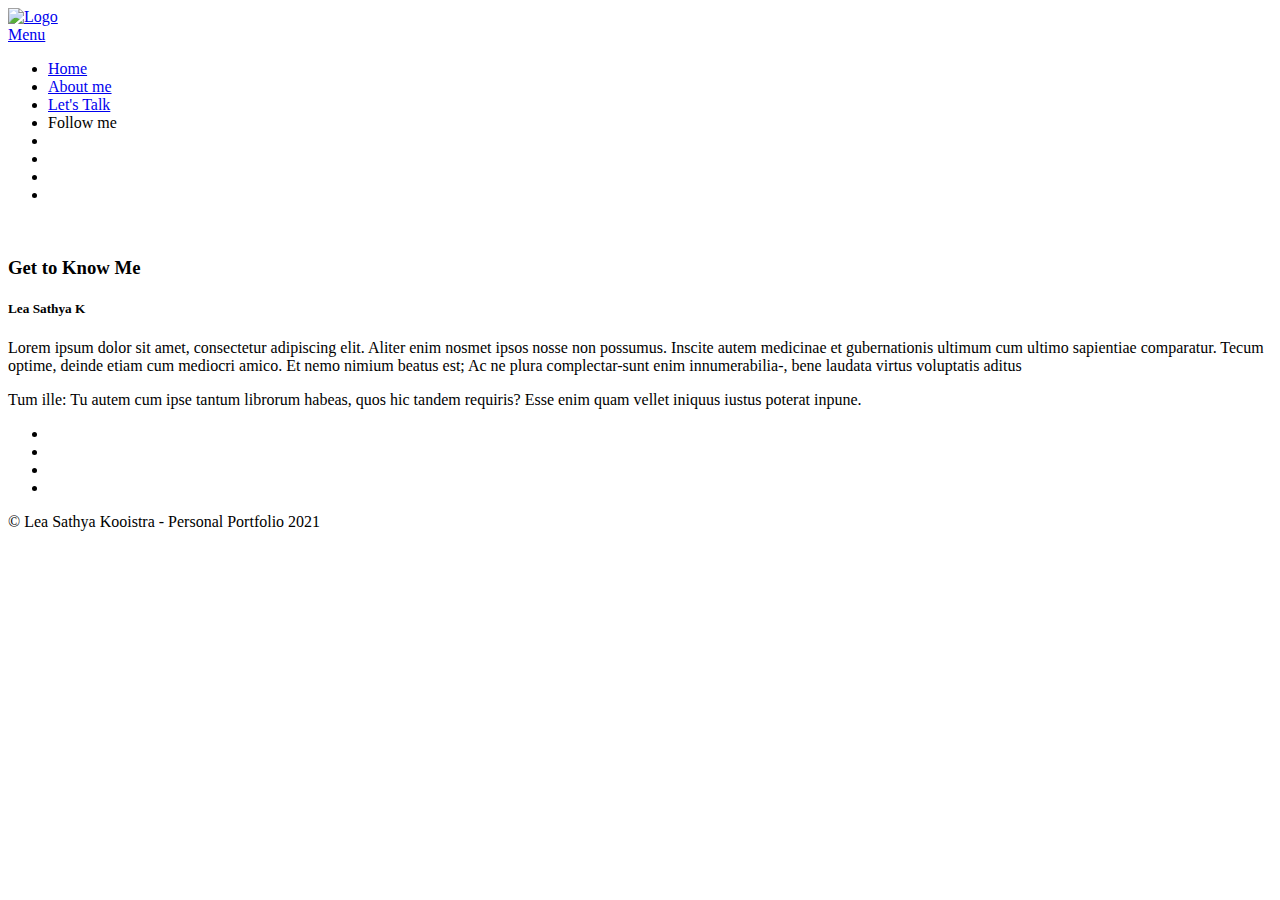
==== about.html @ f529f559 "Add files via upload" ====
<!DOCTYPE html>
<html lang="en">

<head>
    <meta charset="utf-8">
    <meta http-equiv="X-UA-Compatible" content="IE=edge">
    <meta name="viewport" content="width=device-width, initial-scale=1">
    <!-- The above 3 meta tags *must* come first in the head; any other head content must come *after* these tags -->
    <title>Lea Sathya</title>
    <link rel="icon" href="img/newfav.png" type="image/x-icon">

    <!-- Bootstrap -->
    <link href="css/bootstrap.min.css" rel="stylesheet">
    <link href="ionicons/css/ionicons.min.css" rel="stylesheet">

    <!-- main css -->
    <link href="css/style.css" rel="stylesheet">
    <link rel="stylesheet" type="text/css" href="font/flaticon.css">

    <!-- modernizr -->
    <script src="js/modernizr.js"></script>

    <!-- HTML5 shim and Respond.js for IE8 support of HTML5 elements and media queries -->
    <!-- WARNING: Respond.js doesn't work if you view the page via file:// -->
    <!--[if lt IE 9]>
      <script src="https://oss.maxcdn.com/html5shiv/3.7.2/html5shiv.min.js"></script>
      <script src="https://oss.maxcdn.com/respond/1.4.2/respond.min.js"></script>
    <![endif]-->
</head>

<body>

    <!-- Preloader -->
    <div id="preloader">
        <div class="pre-container">
            <div class="spinner">
                <div class="double-bounce1"></div>
                <div class="double-bounce2"></div>
            </div>
        </div>
    </div>
    <!-- end Preloader -->

    <div class="container-fluid">
        <!-- box-header -->
        <header class="box-header">
            <div class="box-logo">
                <a href="index.html"><img src="img/new_logo_one.png" width="80" alt="Logo"></a>
            </div>
            <!-- box-nav -->
            <a class="box-primary-nav-trigger" href="#0">
                <span class="box-menu-text">Menu</span><span class="box-menu-icon"></span>
            </a>
        </header>
        <!-- end box-header -->

        <!-- nav -->
        <nav>
            <ul class="box-primary-nav">

                <li><a href="index.html">Home</a></li>
                <li><a href="about.html">About me</a></li>
                <li><a href="contact.html">Let's Talk</a></li>



                <li class="box-label">Follow me</li>

                <li class="box-social"><a href="https://mail.google.com/mail/u/0/#inbox?compose=GTvVlcSDbSGpxnBnzPdzPXzrlBTNfLLJLLlpHpjfSrGqhmkmNtLmPDBrzhtRQwdlVFwfVfpSzbMhT"><i class="flaticon-mail"></i></a></li>
                <li class="box-social"><a href="https://www.linkedin.com/in/leasathya/"><i class="flaticon-linkedin"></i></a></li>
                <li class="box-social"><a href="https://www.behance.net/leasathya"><i class="flaticon-behance"></i></a></li>
                <li class="box-social"><a href="https://www.instagram.com/lea.sthya/"><i class="flaticon-instagram"></i></a></li>
            </ul>
        </nav>
        <!-- end nav -->
    </div>
    <!-- Main container -->
    <div class="container main-container clearfix">
        <div class="col-md-6">
            <img src="img/Resume.png" class="img-responsive" alt="" />
        </div>
        <div class="col-md-6">
            <h3 class="uppercase">Get to Know Me </h3>
            <h5>Lea Sathya K</h5>
            <div class="h-30"></div>
            <p>Lorem ipsum dolor sit amet, consectetur adipiscing elit. Aliter enim nosmet ipsos nosse non possumus. Inscite autem medicinae et gubernationis ultimum cum ultimo sapientiae comparatur. Tecum optime, deinde etiam cum mediocri amico. Et nemo nimium beatus est; Ac ne plura complectar-sunt enim innumerabilia-, bene laudata virtus voluptatis aditus </p>

            <p>Tum ille: Tu autem cum ipse tantum librorum habeas, quos hic tandem requiris? Esse enim quam vellet iniquus iustus poterat inpune. </p>
            <div class="h-10"></div>
            <ul class="social-ul">
                <li class="box-social"><a href="https://mail.google.com/mail/u/0/#inbox?compose=GTvVlcSDbSGpxnBnzPdzPXzrlBTNfLLJLLlpHpjfSrGqhmkmNtLmPDBrzhtRQwdlVFwfVfpSzbMhT"><i class="flaticon-mail"></i></a></li>
                <li class="box-social"><a href="https://www.linkedin.com/in/leasathya/"><i class="flaticon-linkedin"></i></a></li>
                <li class="box-social"><a href="https://www.behance.net/leasathya"><i class="flaticon-behance"></i></a></li>
                <li class="box-social"><a href="https://www.instagram.com/lea.sthya/"><i class="flaticon-instagram"></i></a></li>
            </ul>


        </div>
    </div>
    <!-- end Main container -->


    <!-- footer -->
    <footer>
        <div class="container-fluid">
            <p class="copyright">© Lea Sathya Kooistra - Personal Portfolio 2021</p>
        </div>
    </footer>
    <!-- end footer -->

    <!-- back to top -->
    <a href="#0" class="cd-top"><i class="flaticon-upload"></i></a>    <!-- end back to top -->



    <!-- jQuery -->
    <script src="js/jquery-2.1.1.js"></script>
    <!--  plugins -->
    <script src="js/bootstrap.min.js"></script>
    <script src="js/menu.js"></script>
    <script src="js/animated-headline.js"></script>
    <script src="js/isotope.pkgd.min.js"></script>


    <!--  custom script -->
    <script src="js/custom.js"></script>
    
    <!-- google analytics  -->
    <script>
        (function (i, s, o, g, r, a, m) {
            i['GoogleAnalyticsObject'] = r;
            i[r] = i[r] || function () {
                (i[r].q = i[r].q || []).push(arguments)
            }, i[r].l = 1 * new Date();
            a = s.createElement(o),
                m = s.getElementsByTagName(o)[0];
            a.async = 1;
            a.src = g;
            m.parentNode.insertBefore(a, m)
        })(window, document, 'script', 'https://www.google-analytics.com/analytics.js', 'ga');

        ga('create', 'UA-76796224-1', 'auto');
        ga('send', 'pageview');
    </script>

</body>

</html>
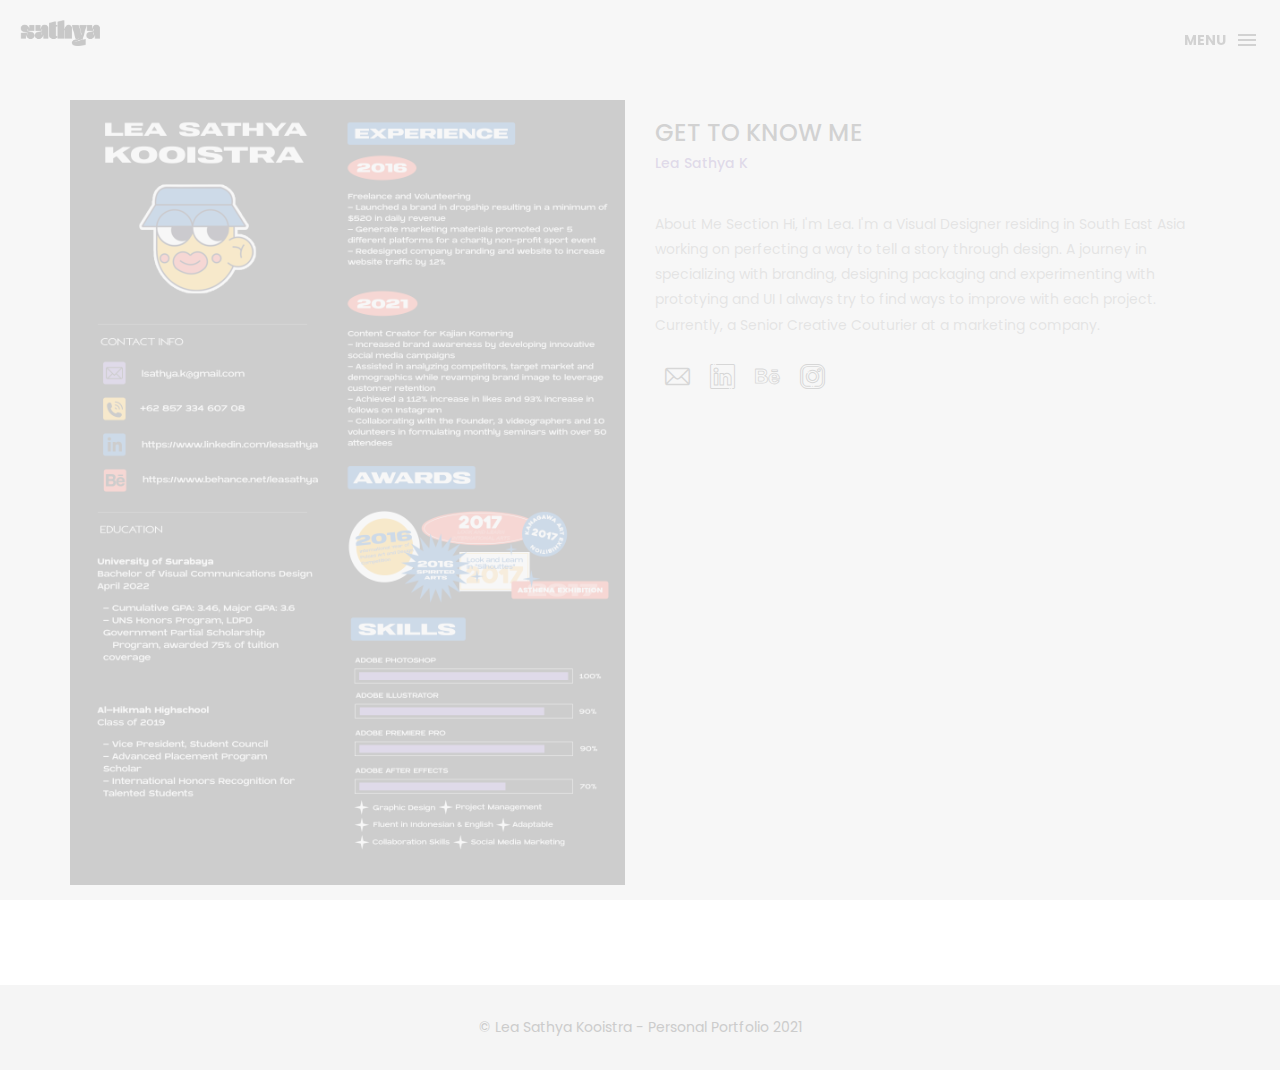
==== commit 4c2c33d6: "Update about.html" ====
--- a/about.html
+++ b/about.html
@@ -83,9 +83,8 @@
             <h3 class="uppercase">Get to Know Me </h3>
             <h5>Lea Sathya K</h5>
             <div class="h-30"></div>
-            <p>Lorem ipsum dolor sit amet, consectetur adipiscing elit. Aliter enim nosmet ipsos nosse non possumus. Inscite autem medicinae et gubernationis ultimum cum ultimo sapientiae comparatur. Tecum optime, deinde etiam cum mediocri amico. Et nemo nimium beatus est; Ac ne plura complectar-sunt enim innumerabilia-, bene laudata virtus voluptatis aditus </p>
-
-            <p>Tum ille: Tu autem cum ipse tantum librorum habeas, quos hic tandem requiris? Esse enim quam vellet iniquus iustus poterat inpune. </p>
+            <p> About Me Section
+Hi, I'm Lea. I'm a Visual Designer residing in South East Asia working on perfecting a way to tell a story through design. A journey in specializing with branding, designing packaging and experimenting with prototying and UI I always try to find ways to improve with each project. Currently, a Senior Creative Couturier at a marketing company. </p>
             <div class="h-10"></div>
             <ul class="social-ul">
                 <li class="box-social"><a href="https://mail.google.com/mail/u/0/#inbox?compose=GTvVlcSDbSGpxnBnzPdzPXzrlBTNfLLJLLlpHpjfSrGqhmkmNtLmPDBrzhtRQwdlVFwfVfpSzbMhT"><i class="flaticon-mail"></i></a></li>
@@ -145,4 +144,4 @@
 
 </body>
 
-</html>+</html>
--- a/css/style.css
+++ b/css/style.css
@@ -0,0 +1,1179 @@
+/*
+* Box Theme
+* Created by : Ahmed Eissa
+* website : www.ahmedessa.net
+* behance : https://www.behance.net/3essa
+*/
+
+
+/* Table of Content
+==================================================
+	- Google fonts & font family -
+	- General -
+    - typography -
+    - Preloader -
+	- Header -
+    - box intro section -
+    - Portfoilo section -
+    - Footer -
+    - About page -
+    - Services page -
+    - contact page -
+    - Portfolio single page -
+    - Responsive media queries -
+*/
+
+
+/* Google fonts & font family
+==================================================*/
+
+@import url(https://fonts.googleapis.com/css?family=Poppins:400,500,600,700);
+
+/* General
+==================================================*/
+
+html,
+body {
+    height: 100%;
+    font-family: 'Poppins', sans-serif;
+    line-height: 1.8;
+    color: #999
+}
+
+.no-padding {
+    padding-left: 0;
+    padding-right: 0;
+}
+
+.no-padding [class^="col-"] {
+    padding-left: 0;
+    padding-right: 0;
+}
+
+.main-container {
+    padding: 100px 0;
+}
+
+.center {
+    text-align: center;
+}
+
+a {
+    -webkit-transition: all .3s;
+    transition: all .3s
+}
+
+.uppercase {
+    text-transform: uppercase;
+}
+
+.h-30 {
+    height: 30px
+}
+
+.h-10 {
+    height: 10px
+}
+
+.color {
+    color: #7f63b0;
+    font-size: 11px;
+}
+
+
+/* typography
+==================================================*/
+
+h1 {
+    color: #393939;
+    font-size: 60px;
+    text-transform: uppercase;
+}
+
+h3 {
+    color: #393939;
+}
+
+h5 {
+    color: #7f63b0;
+}
+
+
+/* preloader
+==================================================*/
+
+#preloader {
+    position: fixed;
+    top: 0;
+    left: 0;
+    right: 0;
+    bottom: 0;
+    background-color: #f5f5f5;
+    /* change if the mask should be a color other than white */
+    z-index: 1000;
+    /* makes sure it stays on top */
+}
+
+.pre-container {
+    position: absolute;
+    left: 50%;
+    top: 50%;
+    bottom: auto;
+    right: auto;
+    -webkit-transform: translateX(-50%) translateY(-50%);
+    transform: translateX(-50%) translateY(-50%);
+    text-align: center;
+}
+
+.spinner {
+    width: 40px;
+    height: 40px;
+    position: relative;
+    margin: 100px auto;
+}
+
+.double-bounce1,
+.double-bounce2 {
+    width: 100%;
+    height: 100%;
+    border-radius: 50%;
+    background-color: #7f63b0
+    opacity: 0.6;
+    position: absolute;
+    top: 0;
+    left: 0;
+    -webkit-animation: bounce 2.0s infinite ease-in-out;
+    animation: bounce 2.0s infinite ease-in-out;
+}
+
+.double-bounce2 {
+    -webkit-animation-delay: -1.0s;
+    animation-delay: -1.0s;
+}
+
+@-webkit-keyframes bounce {
+    0%,
+    100% {
+        -webkit-transform: scale(0.0)
+    }
+    50% {
+        -webkit-transform: scale(1.0)
+    }
+}
+
+@keyframes bounce {
+    0%,
+    100% {
+        transform: scale(0.0);
+        -webkit-transform: scale(0.0);
+    }
+    50% {
+        transform: scale(1.0);
+        -webkit-transform: scale(1.0);
+    }
+}
+
+
+/* headr
+==================================================*/
+
+.box-header {
+    position: absolute;
+    top: 0;
+    left: 0;
+    background: rgba(255, 255, 255, 0.95);
+    height: 50px;
+    width: 100%;
+    z-index: 3;
+    box-shadow: 0 1px 2px rgba(0, 0, 0, 0.3);
+    -webkit-font-smoothing: antialiased;
+    -moz-osx-font-smoothing: grayscale;
+}
+
+.box-header {
+    height: 80px;
+    background: transparent;
+    box-shadow: none;
+}
+
+.box-header {
+    -webkit-transition: background-color 0.3s;
+    transition: background-color 0.3s;
+    -webkit-transform: translate3d(0, 0, 0);
+    transform: translate3d(0, 0, 0);
+    -webkit-backface-visibility: hidden;
+    backface-visibility: hidden;
+}
+
+.box-header.is-fixed {
+    position: fixed;
+    top: -80px;
+    background-color: rgba(255, 255, 255, 0.96);
+    -webkit-transition: -webkit-transform 0.3s;
+    transition: -webkit-transform 0.3s;
+    transition: transform 0.3s;
+    transition: transform 0.3s, -webkit-transform 0.3s;
+}
+
+.box-header.is-visible {
+    -webkit-transform: translate3d(0, 100%, 0);
+    transform: translate3d(0, 100%, 0);
+}
+
+.box-header.menu-is-open {
+    background-color: rgba(255, 255, 255, 0.96);
+}
+
+.box-logo {
+    display: block;
+    padding: 20px;
+}
+
+.box-primary-nav-trigger {
+    position: absolute;
+    right: 0;
+    top: 0;
+    height: 100%;
+    width: 50px;
+    background-color: #fff;
+}
+
+.box-primary-nav-trigger .box-menu-text {
+    color: #393939;
+    text-transform: uppercase;
+    font-weight: 700;
+    display: none;
+}
+
+.box-primary-nav-trigger .box-menu-icon {
+    display: inline-block;
+    position: absolute;
+    left: 50%;
+    top: 50%;
+    bottom: auto;
+    right: auto;
+    -webkit-transform: translateX(-50%) translateY(-50%);
+    transform: translateX(-50%) translateY(-50%);
+    width: 18px;
+    height: 2px;
+    background-color: #393939;
+    -webkit-transition: background-color 0.3s;
+    transition: background-color 0.3s;
+    list-style: none;
+}
+
+.box-primary-nav-trigger .box-menu-icon::before,
+.box-primary-nav-trigger .box-menu-icon:after {
+    content: '';
+    width: 100%;
+    height: 100%;
+    position: absolute;
+    background-color: #393939;
+    right: 0;
+    -webkit-transition: -webkit-transform .3s, top .3s, background-color 0s;
+    -webkit-transition: top .3s, background-color 0s, -webkit-transform .3s;
+    transition: top .3s, background-color 0s, -webkit-transform .3s;
+    transition: transform .3s, top .3s, background-color 0s;
+    transition: transform .3s, top .3s, background-color 0s, -webkit-transform .3s;
+}
+
+.box-primary-nav-trigger .box-menu-icon::before {
+    top: -5px;
+}
+
+.box-primary-nav-trigger .box-menu-icon::after {
+    top: 5px;
+}
+
+.box-primary-nav-trigger .box-menu-icon.is-clicked {
+    background-color: rgba(255, 255, 255, 0);
+}
+
+.box-primary-nav-trigger .box-menu-icon.is-clicked::before,
+.box-primary-nav-trigger .box-menu-icon.is-clicked::after {
+    background-color: 393939;
+}
+
+.box-primary-nav-trigger .box-menu-icon.is-clicked::before {
+    top: 0;
+    -webkit-transform: rotate(135deg);
+    transform: rotate(135deg);
+}
+
+.box-primary-nav-trigger .box-menu-icon.is-clicked::after {
+    top: 0;
+    -webkit-transform: rotate(225deg);
+    transform: rotate(225deg);
+}
+
+.box-primary-nav-trigger {
+    width: 100px;
+    padding-left: 1em;
+    background-color: transparent;
+    height: 30px;
+    line-height: 30px;
+    right: 10px;
+    top: 50%;
+    bottom: auto;
+    -webkit-transform: translateY(-50%);
+    transform: translateY(-50%);
+}
+
+.box-primary-nav-trigger .box-menu-text {
+    display: inline-block;
+}
+
+.box-primary-nav-trigger .box-menu-icon {
+    left: auto;
+    right: 1em;
+    -webkit-transform: translateX(0) translateY(-50%);
+    transform: translateX(0) translateY(-50%);
+}
+
+.box-primary-nav {
+    position: fixed;
+    left: 0;
+    top: 0;
+    height: 100%;
+    width: 100%;
+    background: rgba(0, 0, 0, 0.96);
+    z-index: 2;
+    text-align: center;
+    padding: 50px 0;
+    -webkit-backface-visibility: hidden;
+    backface-visibility: hidden;
+    overflow: auto;
+    -webkit-overflow-scrolling: touch;
+    -webkit-transform: translateY(-100%);
+    transform: translateY(-100%);
+    -webkit-transition-property: -webkit-transform;
+    transition-property: -webkit-transform;
+    transition-property: transform;
+    transition-property: transform, -webkit-transform;
+    -webkit-transition-duration: 0.4s;
+    transition-duration: 0.4s;
+    list-style: none;
+}
+
+.box-primary-nav li {
+    font-size: 22px;
+    font-size: 1.375rem;
+    font-weight: 300;
+    -webkit-font-smoothing: antialiased;
+    -moz-osx-font-smoothing: grayscale;
+    margin: .2em 0;
+    text-transform: capitalize;
+}
+
+.box-primary-nav a {
+    display: inline-block;
+    padding: .4em 1em;
+    border-radius: 0.25em;
+    -webkit-transition: all 0.2s;
+    transition: all 0.2s;
+    color: #fff;
+    text-decoration: none;
+    font-weight: bold;
+}
+.box-primary-nav a:focus {
+    outline: none;
+}
+
+.no-touch .box-primary-nav a:hover {
+    text-decoration: none;
+    color: #ddd;
+}
+
+.box-primary-nav .box-label {
+    color: #7f63b0;
+    text-transform: uppercase;
+    font-weight: 700;
+    font-size: 17px;
+    margin: 2.4em 0 .8em;
+}
+
+.box-primary-nav .box-social {
+    display: inline-block;
+    margin: 10px .4em;
+}
+
+.box-primary-nav .box-social a {
+    width: 30px;
+    height: 30px;
+    padding: 0;
+    font-size: 30px
+}
+
+.box-primary-nav.is-visible {
+    -webkit-transform: translateY(0);
+    transform: translateY(0);
+}
+
+.box-primary-nav {
+    padding: 150px 0 0;
+}
+
+.box-primary-nav li {
+    font-size: 18px;
+}
+
+
+/* box-intro
+==================================================*/
+
+.box-intro {
+    text-align: center;
+    display: table;
+    height: 100vh;
+    width: 100%;
+}
+
+.box-intro .table-cell {
+    display: table-cell;
+    vertical-align: middle;
+}
+
+.box-intro em {
+    font-style: normal;
+    text-transform: uppercase
+}
+
+b i:last-child {
+    color: #7f63b0 !important;
+}
+
+.box-intro h5 {
+    letter-spacing: 4px;
+    text-transform: uppercase;
+    color: #999;
+    line-height: 1.7
+}
+
+
+/* mouse effect */
+
+.mouse {
+    position: absolute;
+    width: 22px;
+    height: 42px;
+    bottom: 40px;
+    left: 50%;
+    margin-left: -12px;
+    border-radius: 15px;
+    border: 2px solid #888;
+    -webkit-animation: intro 1s;
+    animation: intro 1s;
+}
+
+.scroll {
+    display: block;
+    width: 3px;
+    height: 3px;
+    margin: 6px auto;
+    border-radius: 4px;
+    background: #888;
+    -webkit-animation: finger 2s infinite;
+    animation: finger 2s infinite;
+}
+
+@-webkit-keyframes intro {
+    0% {
+        opacity: 0;
+        -webkit-transform: translateY(40px);
+        transform: translateY(40px);
+    }
+    100% {
+        opacity: 1;
+        -webkit-transform: translateY(0);
+        transform: translateY(0);
+    }
+}
+
+@keyframes intro {
+    0% {
+        opacity: 0;
+        -webkit-transform: translateY(40px);
+        transform: translateY(40px);
+    }
+    100% {
+        opacity: 1;
+        -webkit-transform: translateY(0);
+        transform: translateY(0);
+    }
+}
+
+@-webkit-keyframes finger {
+    0% {
+        opacity: 1;
+    }
+    100% {
+        opacity: 0;
+        -webkit-transform: translateY(20px);
+        transform: translateY(20px);
+    }
+}
+
+@keyframes finger {
+    0% {
+        opacity: 1;
+    }
+    100% {
+        opacity: 0;
+        -webkit-transform: translateY(20px);
+        transform: translateY(20px);
+    }
+}
+
+
+/* text rotate */
+
+.box-headline {
+    font-size: 130px;
+    line-height: 1.0;
+}
+
+.box-words-wrapper {
+    display: inline-block;
+    position: relative;
+}
+
+.box-words-wrapper b {
+    display: inline-block;
+    position: absolute;
+    white-space: nowrap;
+    left: 0;
+    top: 0;
+}
+
+.box-words-wrapper b.is-visible {
+    position: relative;
+}
+
+.no-js .box-words-wrapper b {
+    opacity: 0;
+}
+
+.no-js .box-words-wrapper b.is-visible {
+    opacity: 1;
+}
+
+.box-headline.rotate-2 .box-words-wrapper {
+    -webkit-perspective: 300px;
+    perspective: 300px;
+}
+
+.box-headline.rotate-2 i,
+.box-headline.rotate-2 em {
+    display: inline-block;
+    -webkit-backface-visibility: hidden;
+    backface-visibility: hidden;
+}
+
+.box-headline.rotate-2 b {
+    opacity: 0;
+}
+
+.box-headline.rotate-2 i {
+    -webkit-transform-style: preserve-3d;
+    transform-style: preserve-3d;
+    -webkit-transform: translateZ(-20px) rotateX(90deg);
+    transform: translateZ(-20px) rotateX(90deg);
+    opacity: 0;
+}
+
+.is-visible .box-headline.rotate-2 i {
+    opacity: 1;
+}
+
+.box-headline.rotate-2 i.in {
+    -webkit-animation: box-rotate-2-in 0.4s forwards;
+    animation: box-rotate-2-in 0.4s forwards;
+}
+
+.box-headline.rotate-2 i.out {
+    -webkit-animation: box-rotate-2-out 0.4s forwards;
+    animation: box-rotate-2-out 0.4s forwards;
+}
+
+.box-headline.rotate-2 em {
+    -webkit-transform: translateZ(20px);
+    transform: translateZ(20px);
+}
+
+.no-csstransitions .box-headline.rotate-2 i {
+    -webkit-transform: rotateX(0deg);
+    transform: rotateX(0deg);
+    opacity: 0;
+}
+
+.no-csstransitions .box-headline.rotate-2 i em {
+    -webkit-transform: scale(1);
+    transform: scale(1);
+}
+
+.no-csstransitions .box-headline.rotate-2 .is-visible i {
+    opacity: 1;
+}
+
+@-webkit-keyframes box-rotate-2-in {
+    0% {
+        opacity: 0;
+        -webkit-transform: translateZ(-20px) rotateX(90deg);
+    }
+    60% {
+        opacity: 1;
+        -webkit-transform: translateZ(-20px) rotateX(-10deg);
+    }
+    100% {
+        opacity: 1;
+        -webkit-transform: translateZ(-20px) rotateX(0deg);
+    }
+}
+
+@keyframes box-rotate-2-in {
+    0% {
+        opacity: 0;
+        -webkit-transform: translateZ(-20px) rotateX(90deg);
+        transform: translateZ(-20px) rotateX(90deg);
+    }
+    60% {
+        opacity: 1;
+        -webkit-transform: translateZ(-20px) rotateX(-10deg);
+        transform: translateZ(-20px) rotateX(-10deg);
+    }
+    100% {
+        opacity: 1;
+        -webkit-transform: translateZ(-20px) rotateX(0deg);
+        transform: translateZ(-20px) rotateX(0deg);
+    }
+}
+
+@-webkit-keyframes box-rotate-2-out {
+    0% {
+        opacity: 1;
+        -webkit-transform: translateZ(-20px) rotateX(0);
+    }
+    60% {
+        opacity: 0;
+        -webkit-transform: translateZ(-20px) rotateX(-100deg);
+    }
+    100% {
+        opacity: 0;
+        -webkit-transform: translateZ(-20px) rotateX(-90deg);
+    }
+}
+
+@keyframes box-rotate-2-out {
+    0% {
+        opacity: 1;
+        -webkit-transform: translateZ(-20px) rotateX(0);
+        transform: translateZ(-20px) rotateX(0);
+    }
+    60% {
+        opacity: 0;
+        -webkit-transform: translateZ(-20px) rotateX(-100deg);
+        transform: translateZ(-20px) rotateX(-100deg);
+    }
+    100% {
+        opacity: 0;
+        -webkit-transform: translateZ(-20px) rotateX(-90deg);
+        transform: translateZ(-20px) rotateX(-90deg);
+    }
+}
+
+
+/* portfolio section
+==================================================*/
+
+.portfolio .categories-grid span {
+    font-size: 30px;
+    margin-bottom: 30px;
+    display: inline-block;
+}
+
+.portfolio .categories-grid .categories ul li {
+    list-style: none;
+    margin: 20px 0;
+}
+
+.portfolio .categories-grid .categories ul li a {
+    display: inline-block;
+    color: #60606e;
+    padding: 0 10px;
+    margin: 0 10px;
+    -webkit-transition: all .2s ease-in-out .2s;
+    transition: all .2s ease-in-out .2s;
+}
+
+.portfolio .categories-grid .categories ul li a:hover,
+.portfolio .categories-grid .categories ul li a:focus {
+    text-decoration: none;
+}
+
+.portfolio .categories-grid .categories ul li a.active {
+    margin-left: 0;
+    background-color: #7f63b0;
+    padding: 0px 20px;
+    color: white;
+    border-radius: 25px;
+    text-decoration: none;
+}
+
+.portfolio_filter {
+    padding-left: 0;
+}
+
+.portfolio_item {
+    position: relative;
+    overflow: hidden;
+    display: block;
+}
+
+.portfolio_item .portfolio_item_hover {
+    position: absolute;
+    top: 0px;
+    left: 0px;
+    height: 100%;
+    width: 100%;
+    background-color: rgba(0, 0, 0, .8);
+    -webkit-transform: translate(-100%);
+    transform: translate(-100%);
+    opacity: 0;
+    -webkit-transition: all .2s ease-in-out;
+    transition: all .2s ease-in-out;
+}
+
+.portfolio_item .portfolio_item_hover .item_info {
+    text-align: center;
+    position: absolute;
+    top: 50%;
+    left: 50%;
+    -webkit-transform: translate(-50%, -50%);
+    transform: translate(-50%, -50%);
+    padding: 10px;
+    width: 100%;
+    font-weight: bold;
+}
+
+.portfolio_item .portfolio_item_hover .item_info span {
+    display: block;
+    color: #fff;
+    font-size: 18px;
+    -webkit-transform: translateX(-100px);
+    transform: translateX(-100px);
+    -webkit-transition: all .2s ease-in-out .2s;
+    transition: all .2s ease-in-out .2s;
+    opacity: 0;
+}
+
+.portfolio_item .portfolio_item_hover .item_info em {
+    font-style: normal;
+    display: inline-block;
+    background-color: #7f63b0;
+    padding: 5px 20px;
+    border-radius: 25px;
+    color: #333;
+    margin-top: 10px;
+    -webkit-transform: translateX(-100px);
+    transform: translateX(-100px);
+    -webkit-transition: all .3s ease-in-out .3s;
+    transition: all .3s ease-in-out .3s;
+    opacity: 0;
+    font-size: 10px;
+    letter-spacing: 2px;
+}
+
+.portfolio_item:hover .portfolio_item_hover {
+    opacity: 1;
+    -webkit-transform: translateX(0);
+    transform: translateX(0);
+}
+
+.portfolio_item:hover .item_info em,
+.portfolio_item:hover .item_info span {
+    opacity: 1;
+    -webkit-transform: translateX(0);
+    transform: translateX(0);
+}
+
+.portfolio .categories-grid .categories ul li {
+    float: left;
+}
+
+.portfolio .categories-grid .categories ul li a {
+    padding: 0 10px;
+    -webkit-transition: all .2s ease-in-out .2s;
+    transition: all .2s ease-in-out .2s;
+}
+
+.portfolio_filter {
+    padding-left: 0;
+    display: inline-block;
+    margin: 0 auto;
+    text-align: center;
+    margin-bottom: 50px;
+}
+
+.portfolio-inner {
+    padding-bottom: 0 !important;
+    padding-top: 55px;
+}
+
+
+/* footer
+==================================================*/
+
+footer {
+    padding: 30px 0;
+    text-align: center;
+    background: #f5f5f5
+}
+
+.copyright {
+    color: #ccc;
+    margin-bottom: 0;
+}
+
+footer img {
+    margin: 0 auto;
+}
+
+
+/* backto top
+==================================================*/
+
+.cd-top {
+    display: inline-block;
+    height: 40px;
+    width: 40px;
+    position: fixed;
+    bottom: 20px;
+    line-height: 40px;
+    font-size: 20px;
+    right: 10px;
+    text-align: center;
+    color: #fff;
+    background: rgba(127, 99, 176, 0.8);
+    visibility: hidden;
+    opacity: 0;
+    -webkit-transition: opacity .3s 0s, visibility 0s .3s;
+    transition: opacity .3s 0s, visibility 0s .3s;
+}
+
+.cd-top.cd-is-visible,
+.cd-top.cd-fade-out,
+.no-touch .cd-top:hover {
+    -webkit-transition: opacity .3s 0s, visibility 0s 0s;
+    transition: opacity .3s 0s, visibility 0s 0s;
+}
+
+.cd-top.cd-is-visible {
+    /* the button becomes visible */
+    visibility: visible;
+    opacity: 1;
+}
+
+.cd-top.cd-fade-out {
+    opacity: .5;
+}
+
+.no-touch .cd-top:hover,
+.no-touch .cd-top:focus {
+    background-color: #7f63b0;
+    opacity: 1;
+    color: #fff;
+}
+
+
+/* About page
+==================================================*/
+
+.top-bar {
+    color: #333;
+    padding: 150px 0 150px;
+    background: linear-gradient( rgba(255, 255, 255, .8), rgba(255, 255, 25
+    5, .8)), url(../img/background.jpg);
+    background-size: cover;
+    background-attachment: fixed;
+    background-position: center center;
+    text-align: center;
+}
+
+.top-bar h1 {
+    font-size: 60px;
+    text-transform: uppercase;
+    font-weight: 700;
+    color: #999;
+    line-height: 50px;
+}
+
+.top-bar p {
+    font-size: 15px;
+    text-transform: uppercase;
+    font-weight: 500;
+    color: #777;
+}
+
+.top-bar p a {
+    color: #777;
+}
+
+.top-bar p a:hover,
+.top-bar p a:focus {
+    color: #555;
+    text-decoration: none;
+}
+
+.social-ul {
+    list-style: none;
+    display: inline-block;
+    padding-left: 0;
+}
+
+.social-ul li {
+    margin: 0 10px;
+    float: left;
+}
+
+.social-ul li a {
+    font-size: 25px;
+    color: #555;
+    -webkit-transition: all .3s;
+    transition: all .3s;
+}
+
+.social-ul li a:hover {
+    color: #888;
+}
+
+
+/* Services page
+==================================================*/
+
+.size-50 {
+    font-size: 50px;
+}
+
+.service-box {
+    margin-bottom: 30px;
+}
+
+.service-box h3 {
+    margin-top: 0;
+}
+
+
+/* contact page
+==================================================*/
+
+.details-text i {
+    margin-right: 10px;
+}
+
+.textarea-contact {
+    height: 200px;
+    width: 100%;
+    border: solid 1px rgba(0, 0, 0, .1);
+    position: relative;
+}
+
+.textarea-contact textarea {
+    height: 100%;
+    width: 100%;
+    border: 0;
+    padding: 20px;
+    background-color: transparent;
+    float: left;
+    z-index: 2;
+    font-size: 14px;
+    color: #9a9a9a;
+    resize: none;
+}
+
+.textarea-contact > span {
+    position: absolute;
+    top: 20px;
+    left: 20px;
+    -webkit-transform: translateY(-50%);
+    transform: translateY(-50%);
+    font-size: 12px;
+    text-transform: uppercase;
+    color: #cdcdcd;
+    -webkit-transition: all .2s ease-in-out;
+    transition: all .2s ease-in-out;
+    z-index: 1;
+}
+
+.input-contact {
+    height: 40px;
+    width: 100%;
+    border: solid 1px rgba(0, 0, 0, .1);
+    position: relative;
+    margin-bottom: 30px;
+}
+
+.input-contact input[type="text"] {
+    height: 100%;
+    width: 100%;
+    border: 0;
+    padding: 0 20px;
+    float: left;
+    position: relative;
+    background-color: transparent;
+    z-index: 2;
+    font-size: 14px;
+    color: #9a9a9a;
+}
+
+.input-contact > span {
+    position: absolute;
+    top: 50%;
+    left: 20px;
+    -webkit-transform: translateY(-50%);
+    transform: translateY(-50%);
+    font-size: 12px;
+    text-transform: uppercase;
+    color: #cdcdcd;
+    -webkit-transition: all .2s ease-in-out;
+    transition: all .2s ease-in-out;
+    z-index: 1;
+}
+
+.input-contact > span.active,
+.textarea-contact > span.active {
+    color: #7f63b0;
+    font-size: 10px;
+    top: 0px;
+    left: 5px;
+    background-color: #fff;
+    padding: 5px
+}
+
+input:focus,
+textarea:focus {
+    outline: none;
+}
+
+.contact-info {
+    margin-top: 20px;
+}
+
+.contact-info i {
+    height: 30px;
+    width: 30px;
+    display: inline-block;
+    background: #7f63b0;
+    text-align: center;
+    line-height: 33px;
+    margin-right: 10px;
+    color: #fff;
+    font-size: 21px;
+}
+
+.contact-info p {
+    display: inline-block;
+    margin-right: 20px;
+}
+
+.btn-box {
+    background: #7f63b0;
+    padding: 10px 50px;
+    border-radius: 0;
+    color: #fff;
+    margin-top: 20px;
+    text-transform: uppercase;
+    letter-spacing: 2px;
+    font-weight: 500;
+}
+
+.btn-box:hover,
+.btn-box:focus {
+    background: #7f63b0;
+    color: #fff;
+}
+
+
+/* single project page
+==================================================*/
+
+.cat-ul {
+    padding-left: 0;
+    list-style: none
+}
+
+.cat-ul li i {
+    margin-right: 10px;
+    color: #7f63b0;
+}
+
+
+/* Responsive media queries
+==================================================*/
+
+@media (max-width: 991px) {
+    .portfolio .categories-grid span {
+        margin-bottom: 0;
+        text-align: center;
+        width: 100%;
+    }
+    .portfolio .categories-grid .categories ul li {
+        text-align: center;
+    }
+    .portfolio .categories-grid .categories ul li a {
+        margin-left: 0;
+    }
+    .col-md-6 h3 {
+        margin-top: 30px;
+    }
+}
+
+@media only screen and (max-width: 670px) {
+    .box-headline {
+        font-size: 100px;
+    }
+    .box-intro h5 {
+        font-size: 12px;
+    }
+    .box-primary-nav a {
+        padding: 5px 1em;
+        font-size: 14px;
+    }
+    .box-primary-nav {
+        padding: 80px 0 0;
+    }
+    .box-primary-nav .box-social a {
+        font-size: 23px;
+    }
+    .top-bar h1 {
+        font-size: 40px;
+        line-height: 30px;
+    }
+    .portfolio .categories-grid .categories ul li {
+        float: none;
+    }
+}
+
+@media only screen and (max-width: 520px) {
+    .box-headline {
+        font-size: 80px;
+    }
+    .box-intro h5 {
+        font-size: 12px;
+    }
+    .main-container {
+        padding: 50px 0;
+    }
+}
+
+@media only screen and (max-width: 420px) {
+    .box-headline {
+        font-size: 50px;
+    }
+    .box-intro h5 {
+        font-size: 12px;
+    }
+    .top-bar h1 {
+        font-size: 30px;
+        line-height: 30px;
+    }
+}--- a/font/flaticon.css
+++ b/font/flaticon.css
@@ -0,0 +1,44 @@
+@font-face {
+    font-family: "flaticon";
+    src: url("./flaticon.ttf?f48fd2c6df904394986b78b48d0841ec") format("truetype"),
+url("./flaticon.woff?f48fd2c6df904394986b78b48d0841ec") format("woff"),
+url("./flaticon.woff2?f48fd2c6df904394986b78b48d0841ec") format("woff2"),
+url("./flaticon.eot?f48fd2c6df904394986b78b48d0841ec#iefix") format("embedded-opentype"),
+url("./flaticon.svg?f48fd2c6df904394986b78b48d0841ec#flaticon") format("svg");
+}
+
+i[class^="flaticon-"]:before, i[class*=" flaticon-"]:before {
+    font-family: flaticon !important;
+    font-style: normal;
+    font-weight: normal !important;
+    font-variant: normal;
+    text-transform: none;
+    line-height: 1;
+    -webkit-font-smoothing: antialiased;
+    -moz-osx-font-smoothing: grayscale;
+}
+
+.flaticon-telephone:before {
+    content: "\f101";
+}
+.flaticon-behance:before {
+    content: "\f102";
+}
+.flaticon-mail:before {
+    content: "\f103";
+}
+.flaticon-upload:before {
+    content: "\f104";
+}
+.flaticon-linkedin:before {
+    content: "\f105";
+}
+.flaticon-instagram:before {
+    content: "\f106";
+}
+.flaticon-dry-clean:before {
+    content: "\f107";
+}
+.flaticon-shining:before {
+    content: "\f108";
+}
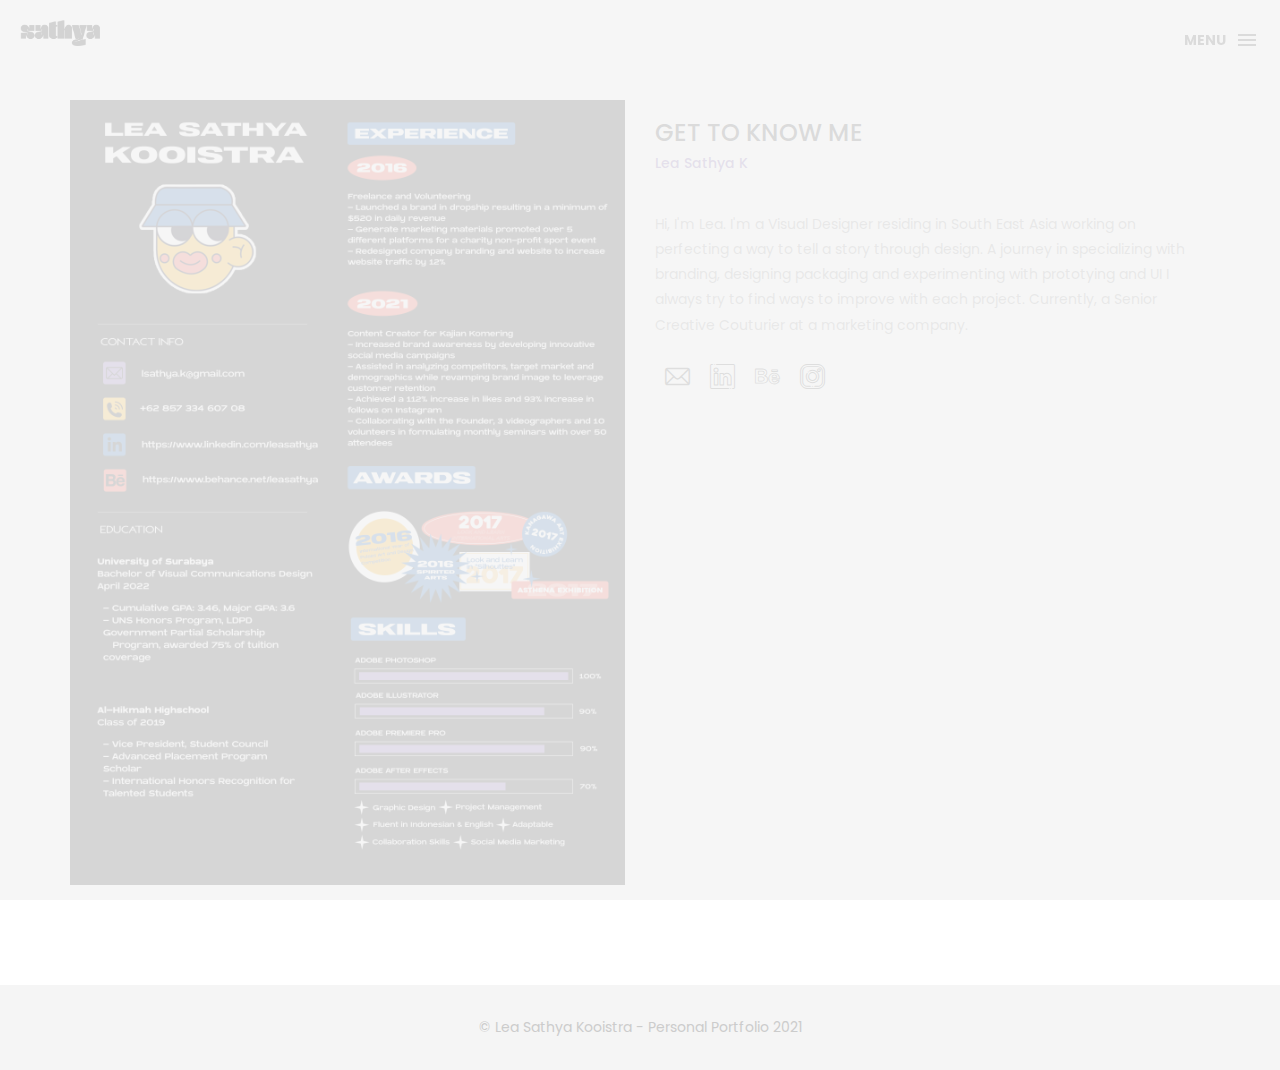
==== commit f67b57f1: "Update about.html" ====
--- a/about.html
+++ b/about.html
@@ -83,8 +83,7 @@
             <h3 class="uppercase">Get to Know Me </h3>
             <h5>Lea Sathya K</h5>
             <div class="h-30"></div>
-            <p> About Me Section
-Hi, I'm Lea. I'm a Visual Designer residing in South East Asia working on perfecting a way to tell a story through design. A journey in specializing with branding, designing packaging and experimenting with prototying and UI I always try to find ways to improve with each project. Currently, a Senior Creative Couturier at a marketing company. </p>
+            <p> Hi, I'm Lea. I'm a Visual Designer residing in South East Asia working on perfecting a way to tell a story through design. A journey in specializing with branding, designing packaging and experimenting with prototying and UI I always try to find ways to improve with each project. Currently, a Senior Creative Couturier at a marketing company. </p>
             <div class="h-10"></div>
             <ul class="social-ul">
                 <li class="box-social"><a href="https://mail.google.com/mail/u/0/#inbox?compose=GTvVlcSDbSGpxnBnzPdzPXzrlBTNfLLJLLlpHpjfSrGqhmkmNtLmPDBrzhtRQwdlVFwfVfpSzbMhT"><i class="flaticon-mail"></i></a></li>
